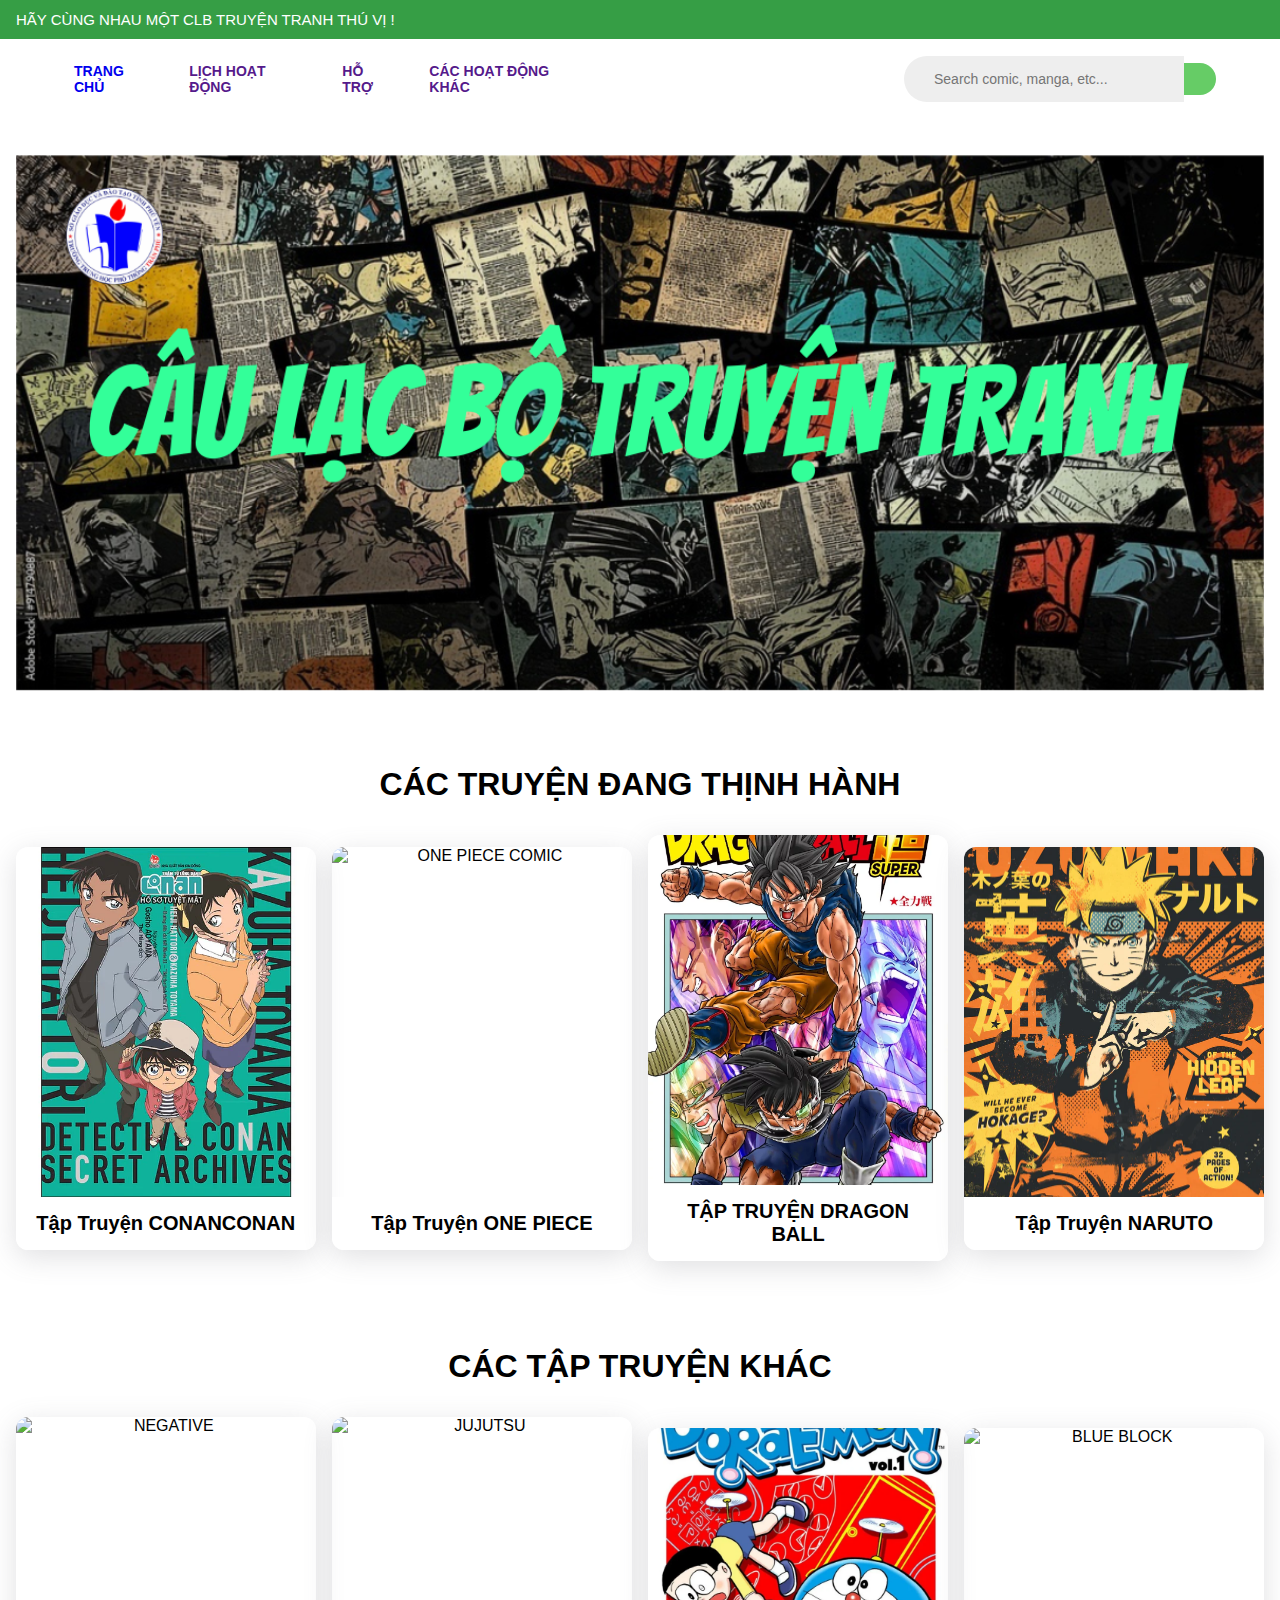
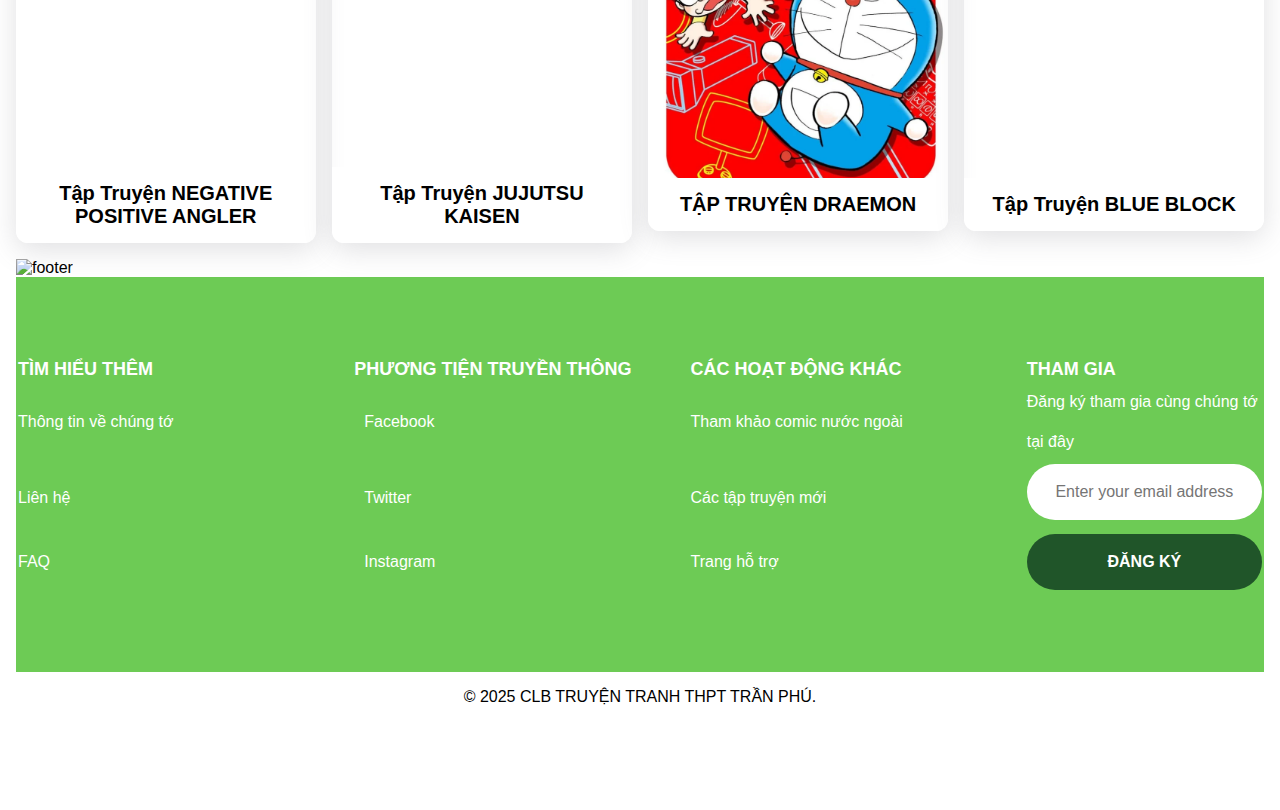
==== schedule.html @ 711e942f "Add files via upload" ====
<!DOCTYPE html>
<html lang="en">
<head>
    <meta charset="UTF-8">
    <meta http-equiv="X-UA-Compatible" content="IE=edge">
    <meta name="viewport" content="width=device-width, initial-scale=1.0">
    <title>Food Store</title>
    <link rel="stylesheet" href="style.css">
    <script src="app.js" defer></script>
    <link rel="stylesheet" href="https://cdnjs.cloudflare.com/ajax/libs/font-awesome/6.2.0/css/all.min.css" integrity="sha512-xh6O/CkQoPOWDdYTDqeRdPCVd1SpvCA9XXcUnZS2FmJNp1coAFzvtCN9BmamE+4aHK8yyUHUSCcJHgXloTyT2A==" crossorigin="anonymous" referrerpolicy="no-referrer" />
    <link rel="shortcut icon" href="./images/logo.avif" type="image/x-icon">
</head>
<body>
<div class="alert">
        <div class="info">
            
            <p>HÃY CÙNG NHAU MỘT CLB TRUYỆN TRANH THÚ VỊ !</p>
        </div>
    </div>

    <div class="main">
        <div class="nav">
            <div class="nav-left">
                <img src="./images/logo.avif" alt="">
                <ul>
                    <li><a href="index.hhtml" style="text-decoration: none; text-transform: none;">TRANG CHỦ</a></li> 
                    <li><a href="">LỊCH HOẠT ĐỘNG</a></li>
                    <li><a href="">HỖ TRỢ</a></li>
                    <li><a href="">CÁC HOẠT ĐỘNG KHÁC</a></li>
                    <li></li> 
                </ul>
            </div>
            <div class="nav-right">
                <input type="text" placeholder="Search comic, manga, etc...">
                <i class="fa-solid fa-magnifying-glass"></i>
                <a href="./pages/login.html"><i class="fa-regular fa-user"></i></a>
            </div>
        </div>

        <div class="slide">
            <img src="clbcomic.png" alt="">
        </div>

        <h1 class="title">CÁC  TRUYỆN ĐANG THỊNH HÀNH</h1>

        <div class="categories">
            <div class="card">
                <img src="conan.webp" alt="CONAN COMIC">
                <h5>Tập Truyện CONANCONAN</h5>
            </div>
            <div class="card">
                <img src="onepiece.jpg" alt="ONE PIECE COMIC">
                <h5>Tập Truyện ONE PIECE</h5>
            </div>
            <div class="card">
                <img src="s-l1600.webp" alt="GOKU COMIC">
                <h5>TẬP TRUYỆN DRAGON BALL </h5>
            </div>
            <div class="card">
                <img src="Naruto_2023.webp" alt="NARUTO COMICCOMIC">
                <h5>Tập truyện NARUTO</h5>
            </div>
        </div>
<h1 class="title">CÁC TẬP TRUYỆN KHÁC </h1>
      
 <div class="categories">
            <div class="card">
                <img src="negative.jpg" alt="NEGATIVE">
                <h5>Tập truyện NEGATIVE POSITIVE ANGLER</h5>
            <i class="fas fa-arrow-circle-right"></i>
</div>
            <div class="card">
                <img src="jujustu.jpg" alt="JUJUTSU">
                <h5>Tập Truyện JUJUTSU KAISEN</h5>
            <i class="fas fa-arrow-circle-right"></i>
</div>
            <div class="card">
                <img src="draemon.webp" alt="DORAEMON">
                <h5>TẬP TRUYỆN DRAEMON </h5>
            <i class="fas fa-arrow-circle-right"></i>
            </div>
            <div class="card">
                <img src="blueblock.webp" alt="BLUE BLOCK">
                <h5>Tập truyện BLUE BLOCK</h5>
                <i class="fas fa-arrow-circle-right"></i>
            </div>
        </div>

    <div class="footer">
        <img src="grass-layer.webp" alt="footer" width="100%">
        <div class="nav-footer">
            <table>
                <tr>
                    <th>TÌM HIỂU THÊM</th>
                    <th>PHƯƠNG TIỆN TRUYỀN THÔNG</th>
                    <th>CÁC HOẠT ĐỘNG KHÁC</th>
                    <th>THAM GIA</th>
                </tr>
               <tr>
                    <td>Thông tin về chúng tớ</td>
                    <td>
                        <div class="social">
                            <i class="fab fa-facebook"></i>
                            Facebook
                        </div>
                    </td>
                    <td>Tham khảo comic nước ngoài</td>
                    <td>Đăng ký tham gia cùng chúng tớ tại đây</td>
                </tr>
                <tr>
                    <td>Liên hệ</td>
                    <td>
                        <div class="social">
                            <i class="fab fa-twitter"></i>
                            Twitter
                        </div>
                    </td>
                    <td>Các tập truyện mới</td>
                    <td>
                        <input type="text" placeholder="Enter your email address">
                    </td>
                </tr>
                <tr>
                    <td>FAQ</td>
                    <td>
                        <div class="social">
                            <i class="fab fa-instagram"></i>
                            Instagram
                        </div>
                    </td>
                    <td>Trang hỗ trợ</td>
                    <td>
                        <button>Đăng Ký</button>
                    </td>
                </tr>
              </table>
        </div>
        <div class="copyright">
            © 2025 CLB TRUYỆN TRANH THPT TRẦN PHÚ.
        </div>
    </div>
</body>
</html>
---- style.css ----
*{
    margin: 0;
    padding: 0;
    box-sizing: border-box;
    font-family: Montserrat, sans-serif;
    text-decoration: none;
}

textarea:focus, input:focus{
    outline: none;
}

.main{
    max-width: 1400px;
    margin: 0 auto;
    padding: 0 16px;
}

.title{
    text-align: center;
    padding: 2.2em 0 0.5em 0;
}

.alert{
    background-color: #369e45;
    color: #fff;
}

.alert .info{
    max-width: 1400px;
    margin: 0 auto;
    display: flex;
    justify-content: space-between;
    padding: 11px 16px;
}

.alert .info a{
    font-size: 14px;
    font-weight: 600;
}

.alert .info a i{
    padding: 0 8px;
}

.alert .info p{
    font-size: 15px;
    font-weight: 400;
}

.nav{
    display: flex;
    justify-content: space-between;
    align-items: center;
    padding: 17px 16px;
    width: 100%;
}

.nav-left{
    display: flex;
    cursor: pointer;
    width: 50%;
}

.nav-left img{
    margin-right: 26px;
}

.nav-left ul{
    display: flex;
    justify-content: space-evenly;
    align-items: center;
    list-style: none;
    font-size: 14px;
    font-weight: 700;
}

.nav-left ul li{
    padding: 0 16px;
}

.nav-left ul li:hover{
    color: #369e45;
    transition: 0.5s;
}

.nav-right{
    display: flex;
    justify-content: flex-end;
    align-items: center;
    flex-wrap: wrap;
    width: 50%;
}

.nav-right input{
    border: none;
    border-top-left-radius: 24px;
    border-bottom-left-radius: 24px;
    background-color: #eee;
    padding: 15px 30px 15px 30px;
    color: #232323;
    font-weight: 500;
    width: 280px;
}

.nav-right input[type="text"]
{
    font-size: 14px;
}

.nav-right .fa-user, .fa-cart-shopping{
    margin: 0 0 0 32px;
    cursor: pointer;
    font-size: 26px;

}

.fa-magnifying-glass{
    background-color: #6c6;
    border-top-right-radius: 24px;
    border-bottom-right-radius: 24px;
    color: #fff;
    padding: 16px 16px;
    font-size: 14px;
    cursor: pointer;
}

.slide img{
    width: 100%;
    margin: 2.2em 0 0 0;
}

.categories{
    display: flex;
    align-items: center;
    justify-content: space-between;
    flex-wrap: wrap;
    width: 100%;
    margin: 16px 0;
}

.categories .card{
    width: 24%;
    display: flex;
    flex-direction: column;
    text-align: center;
    box-shadow: rgba(100, 100, 111, 0.2) 0px 7px 29px 0px;
    border-top-left-radius: 12px;
    border-top-right-radius: 12px;
    border-bottom-left-radius: 12px;
    border-bottom-right-radius: 12px;
    transition: transform 0.5s;
    cursor: pointer;
}

.categories .card:hover{
    transform: translateY(-10px);
}

.categories .card img{
    border-top-left-radius: 12px;
    border-top-right-radius: 12px;
    max-width: 100%;
    height: 350px;
    object-fit: cover;
}

.categories .card h5{
    border-bottom-left-radius: 12px;
    border-bottom-right-radius: 12px;
    background-color: #fff;
    text-transform: capitalize;
    font-size: 20px;
    font-weight: 600;
    color: #000;
    margin: 0;
    padding: 15px;
}

.best-sellers{
    display: flex;
    justify-content: space-between;
    align-items: center;
    flex-wrap: wrap;
    width: 100%;
}

.best-sellers .item{
    width: 31%;
    background-color: #fff;
    box-shadow: rgba(100, 100, 111, 0.2) 0px 7px 29px 0px;
    border-radius: 15px;
}

.best-sellers .item .shape-item{
    padding: 16px 16px;
}

.best-sellers .item .shape-item img{
    width: 100%;
    padding: 20px 15px 15px;
}

.best-sellers .item .shape-item h2{
    color: #000;
    height: 30px;
    overflow: hidden;
    line-height: initial;
    font-size: 21px;
    font-weight: 400;
    height: 30px;
    margin-bottom: 18px;
}

.best-sellers .item .shape-item .nav-item{
    display: flex;
    justify-content: space-between;
}

.best-sellers .item .shape-item .nav-item span{
    font-size: 24px;
    font-weight: bold;
}

.best-sellers .item .shape-item .nav-item i{
    font-size: 32px;
    color: #369e45;
    cursor: pointer;
}

.favorite-brands{
    display: flex;
    justify-content: space-evenly;
    align-items: center;    
}

.follow{
    display: flex;
    justify-content: center;
    align-items: center;
}
.follow p{
    font-size: 16px;
    font-weight: 600;
    padding: 0 0 0 6px;
}

.follow p a{
    color: #6c6;
}

.inside-view{
    display: flex;
    flex-direction: column;
}

.inside-view .ads{
    display: flex;
    justify-content: space-between;
    align-items: center;
    padding: 1.5em 0;
}

.footer img{
    margin-bottom: -4px;
}

.footer .nav-footer{
    background-color: #6dcb55;
    text-align: left;
}

.footer .nav-footer table{
    padding: 80px 0;
    margin: 0 auto;
}

.footer .nav-footer table tr th{
    margin: 0 30px 13px 30px;
    font-size: 18px;
    font-weight: 700;
    color: #fff;
    width: 27%;
}

.footer .nav-footer table tr td{
    width: 27%;
    margin: 0 30px;
    font-size: 16px;
    font-weight: 400;
    line-height: 40px;
    height: 56px;
    color: #fff;
    cursor: pointer;
}

.footer .nav-footer table tr td:hover{
    color: #369e45;
}

.footer .nav-footer table tr td .social{
    display: flex;
    align-items: center;
}

.footer .nav-footer table tr td .social i{
    padding-right: 10px;
    font-size: 23px;
} 

.footer .nav-footer table tr td input{
    width: 100%;
    border-radius: 56px;
    height: 56px;
    border: none;
    padding: 10px 15px;
    text-align: center;
    font-size: 16px;
    font-weight: 400;
    color: #0a0a0a;
    margin-bottom: 12px;
}

.footer .nav-footer table tr td button{
    background: #205529;
    color: #fff;
    font-weight: 800;
    text-transform: uppercase;
    width: 100%;
    height: 56px;
    border-radius: 56px;
    border: none;
    padding: 10px 15px;
    text-align: center;
    font-size: 16px;
    cursor: pointer;
}

.copyright{
    display: flex;
    justify-content: space-around;
    align-items: center;
    padding: 16px 0 6.5em 0;
}


@media only screen and (max-width: 1500px) {
    .best-sellers {
        display: flex;
        flex-direction: column;
        flex-wrap: wrap;
    }

    .best-sellers .item{
       width: 60%;
    }
}
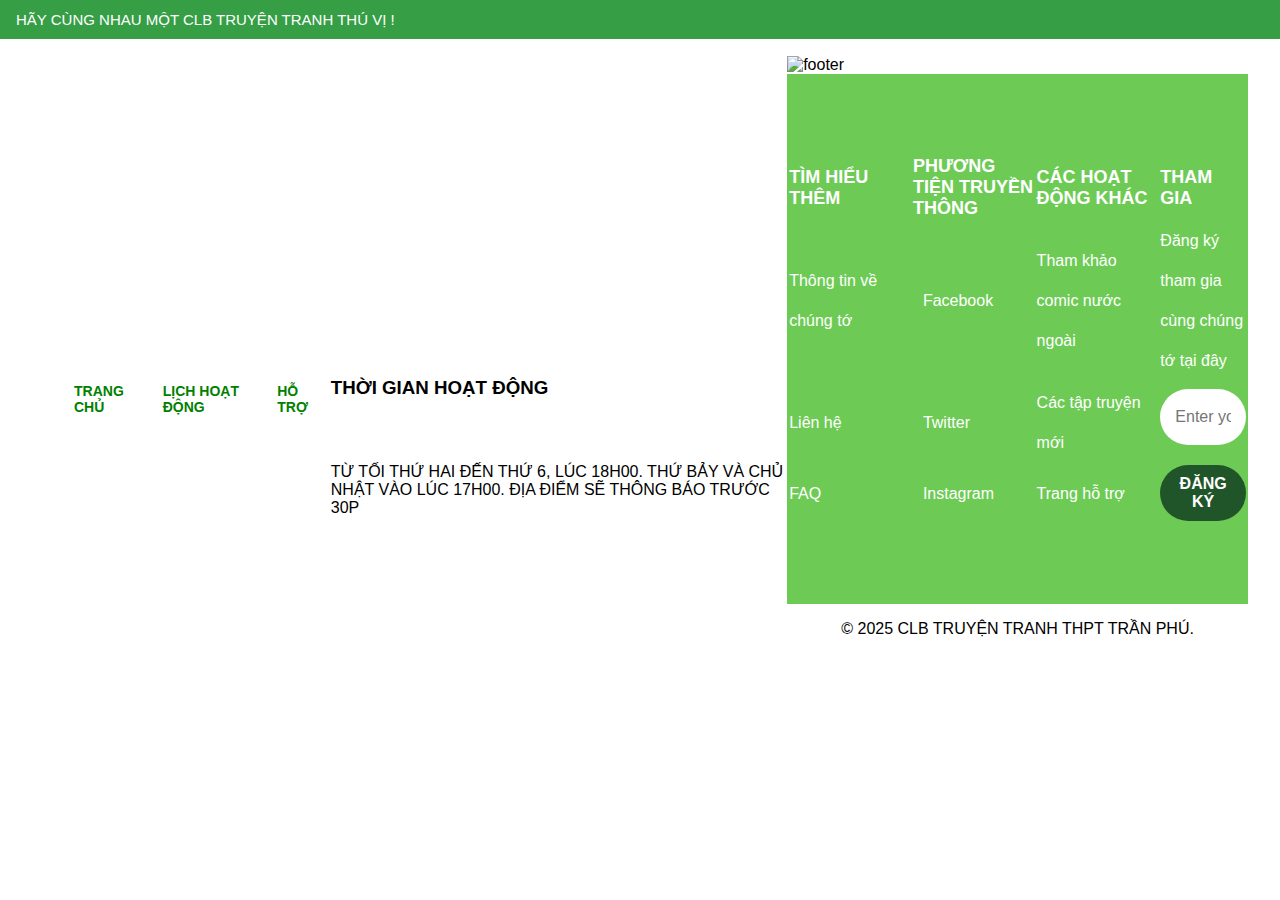
==== commit d0f3dd48: "Update schedule.html" ====
--- a/schedule.html
+++ b/schedule.html
@@ -4,7 +4,7 @@
     <meta charset="UTF-8">
     <meta http-equiv="X-UA-Compatible" content="IE=edge">
     <meta name="viewport" content="width=device-width, initial-scale=1.0">
-    <title>Food Store</title>
+    <title>Lịch - CLB COMIC</title>
     <link rel="stylesheet" href="style.css">
     <script src="app.js" defer></script>
     <link rel="stylesheet" href="https://cdnjs.cloudflare.com/ajax/libs/font-awesome/6.2.0/css/all.min.css" integrity="sha512-xh6O/CkQoPOWDdYTDqeRdPCVd1SpvCA9XXcUnZS2FmJNp1coAFzvtCN9BmamE+4aHK8yyUHUSCcJHgXloTyT2A==" crossorigin="anonymous" referrerpolicy="no-referrer" />
@@ -23,68 +23,18 @@
             <div class="nav-left">
                 <img src="./images/logo.avif" alt="">
                 <ul>
-                    <li><a href="index.hhtml" style="text-decoration: none; text-transform: none;">TRANG CHỦ</a></li> 
-                    <li><a href="">LỊCH HOẠT ĐỘNG</a></li>
-                    <li><a href="">HỖ TRỢ</a></li>
-                    <li><a href="">CÁC HOẠT ĐỘNG KHÁC</a></li>
-                    <li></li> 
+                   <li><a href="index.html" style="text-decoration: none; text-transform: none; color: green;">TRANG CHỦ</a></li>
+                    <li><a href="schedule.html" style="text-decoration: none; text-transform: none; color: green;">LỊCH HOẠT ĐỘNG</a></li>
+                    <li><a href="support.html" style="text-decoration: none; text-transform: none; color: green;">HỖ TRỢ</a></li>
                 </ul>
             </div>
-            <div class="nav-right">
-                <input type="text" placeholder="Search comic, manga, etc...">
-                <i class="fa-solid fa-magnifying-glass"></i>
-                <a href="./pages/login.html"><i class="fa-regular fa-user"></i></a>
-            </div>
-        </div>
+           <div class="slide-second" style="padding-top: 10rem;">
+        <h3>THỜI GIAN HOẠT ĐỘNG</h3>
+        <p style="width: 100%; font-weight: 400; padding: 4rem 0px;">
+            TỪ TỐI THỨ HAI ĐẾN THỨ 6, LÚC 18H00. THỨ BẢY VÀ CHỦ NHẬT VÀO LÚC 17H00. ĐỊA ĐIỂM SẼ THÔNG BÁO TRƯỚC 30P
+        </p>
+    </div>
 
-        <div class="slide">
-            <img src="clbcomic.png" alt="">
-        </div>
-
-        <h1 class="title">CÁC  TRUYỆN ĐANG THỊNH HÀNH</h1>
-
-        <div class="categories">
-            <div class="card">
-                <img src="conan.webp" alt="CONAN COMIC">
-                <h5>Tập Truyện CONANCONAN</h5>
-            </div>
-            <div class="card">
-                <img src="onepiece.jpg" alt="ONE PIECE COMIC">
-                <h5>Tập Truyện ONE PIECE</h5>
-            </div>
-            <div class="card">
-                <img src="s-l1600.webp" alt="GOKU COMIC">
-                <h5>TẬP TRUYỆN DRAGON BALL </h5>
-            </div>
-            <div class="card">
-                <img src="Naruto_2023.webp" alt="NARUTO COMICCOMIC">
-                <h5>Tập truyện NARUTO</h5>
-            </div>
-        </div>
-<h1 class="title">CÁC TẬP TRUYỆN KHÁC </h1>
-      
- <div class="categories">
-            <div class="card">
-                <img src="negative.jpg" alt="NEGATIVE">
-                <h5>Tập truyện NEGATIVE POSITIVE ANGLER</h5>
-            <i class="fas fa-arrow-circle-right"></i>
-</div>
-            <div class="card">
-                <img src="jujustu.jpg" alt="JUJUTSU">
-                <h5>Tập Truyện JUJUTSU KAISEN</h5>
-            <i class="fas fa-arrow-circle-right"></i>
-</div>
-            <div class="card">
-                <img src="draemon.webp" alt="DORAEMON">
-                <h5>TẬP TRUYỆN DRAEMON </h5>
-            <i class="fas fa-arrow-circle-right"></i>
-            </div>
-            <div class="card">
-                <img src="blueblock.webp" alt="BLUE BLOCK">
-                <h5>Tập truyện BLUE BLOCK</h5>
-                <i class="fas fa-arrow-circle-right"></i>
-            </div>
-        </div>
 
     <div class="footer">
         <img src="grass-layer.webp" alt="footer" width="100%">
--- a/style.css
+++ b/style.css
@@ -343,6 +343,15 @@
     padding: 16px 0 6.5em 0;
 }
 
+a {
+  text-decoration: none;
+  text-transform: none;
+  color: green;
+}
+
+a:visited {
+  color: black;
+}
 
 @media only screen and (max-width: 1500px) {
     .best-sellers {
@@ -354,4 +363,4 @@
     .best-sellers .item{
        width: 60%;
     }
-}+}
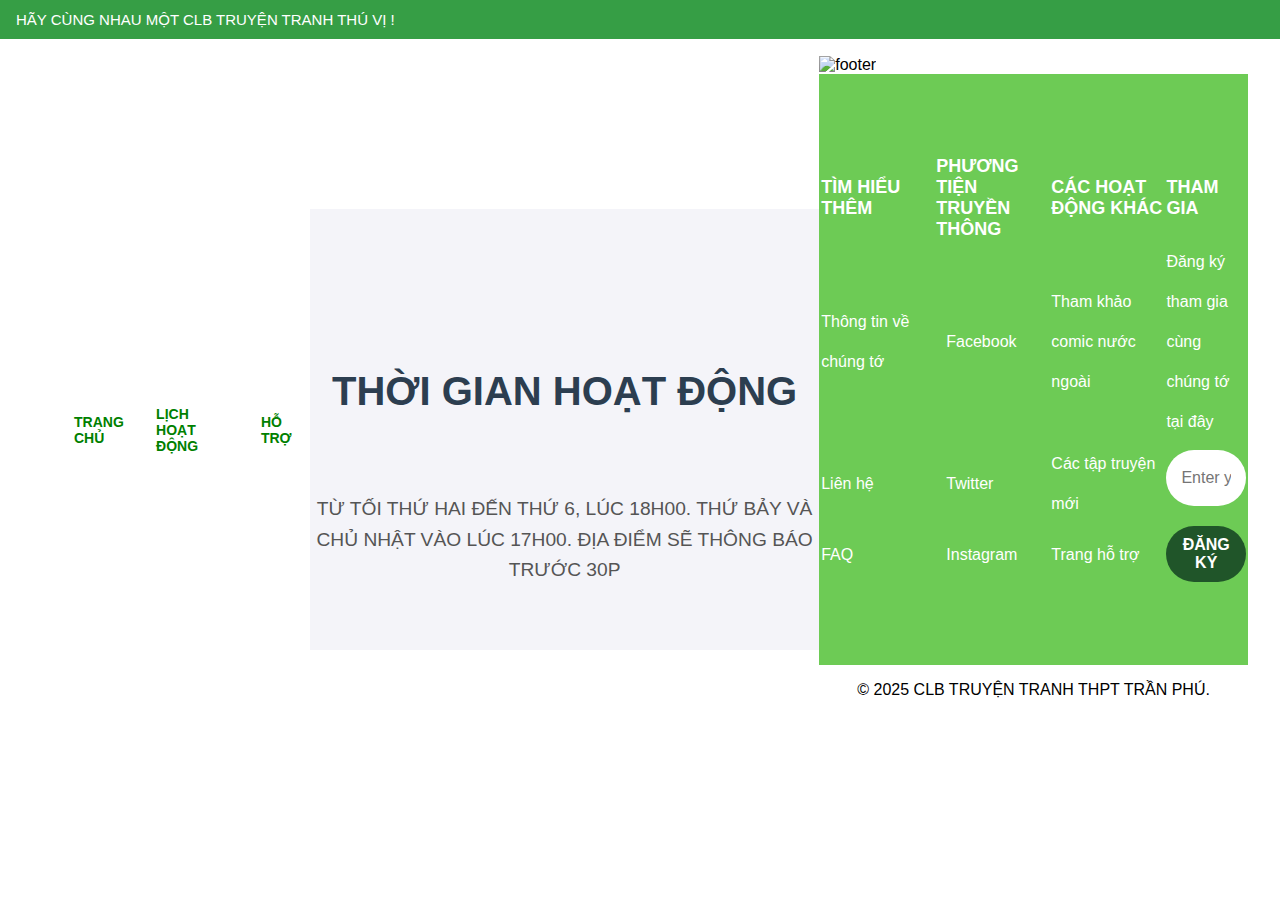
==== commit abe58051: "Update schedule.html" ====
--- a/schedule.html
+++ b/schedule.html
@@ -7,8 +7,8 @@
     <title>Lịch - CLB COMIC</title>
     <link rel="stylesheet" href="style.css">
     <script src="app.js" defer></script>
-    <link rel="stylesheet" href="https://cdnjs.cloudflare.com/ajax/libs/font-awesome/6.2.0/css/all.min.css" integrity="sha512-xh6O/CkQoPOWDdYTDqeRdPCVd1SpvCA9XXcUnZS2FmJNp1coAFzvtCN9BmamE+4aHK8yyUHUSCcJHgXloTyT2A==" crossorigin="anonymous" referrerpolicy="no-referrer" />
-    <link rel="shortcut icon" href="./images/logo.avif" type="image/x-icon">
+    <link rel="stylesheet" href="schedule.css">
+
 </head>
 <body>
 <div class="alert">
--- a/style.css
+++ b/style.css
@@ -352,6 +352,31 @@
 a:visited {
   color: black;
 }
+ 
+.slide-second {
+  padding-top: 10rem;
+  text-align: center;
+  background-color: #f4f4f9;
+  color: #333;
+}
+
+.slide-second h3 {
+  font-size: 2.5rem;
+  font-weight: bold;
+  color: #2c3e50;
+  margin-bottom: 1rem;
+}
+
+.slide-second p {
+  width: 80%;
+  margin: 0 auto;
+  font-size: 1.2rem;
+  line-height: 1.6;
+  font-weight: 400;
+  color: #555;
+  padding: 4rem 0;
+}
+
 
 @media only screen and (max-width: 1500px) {
     .best-sellers {
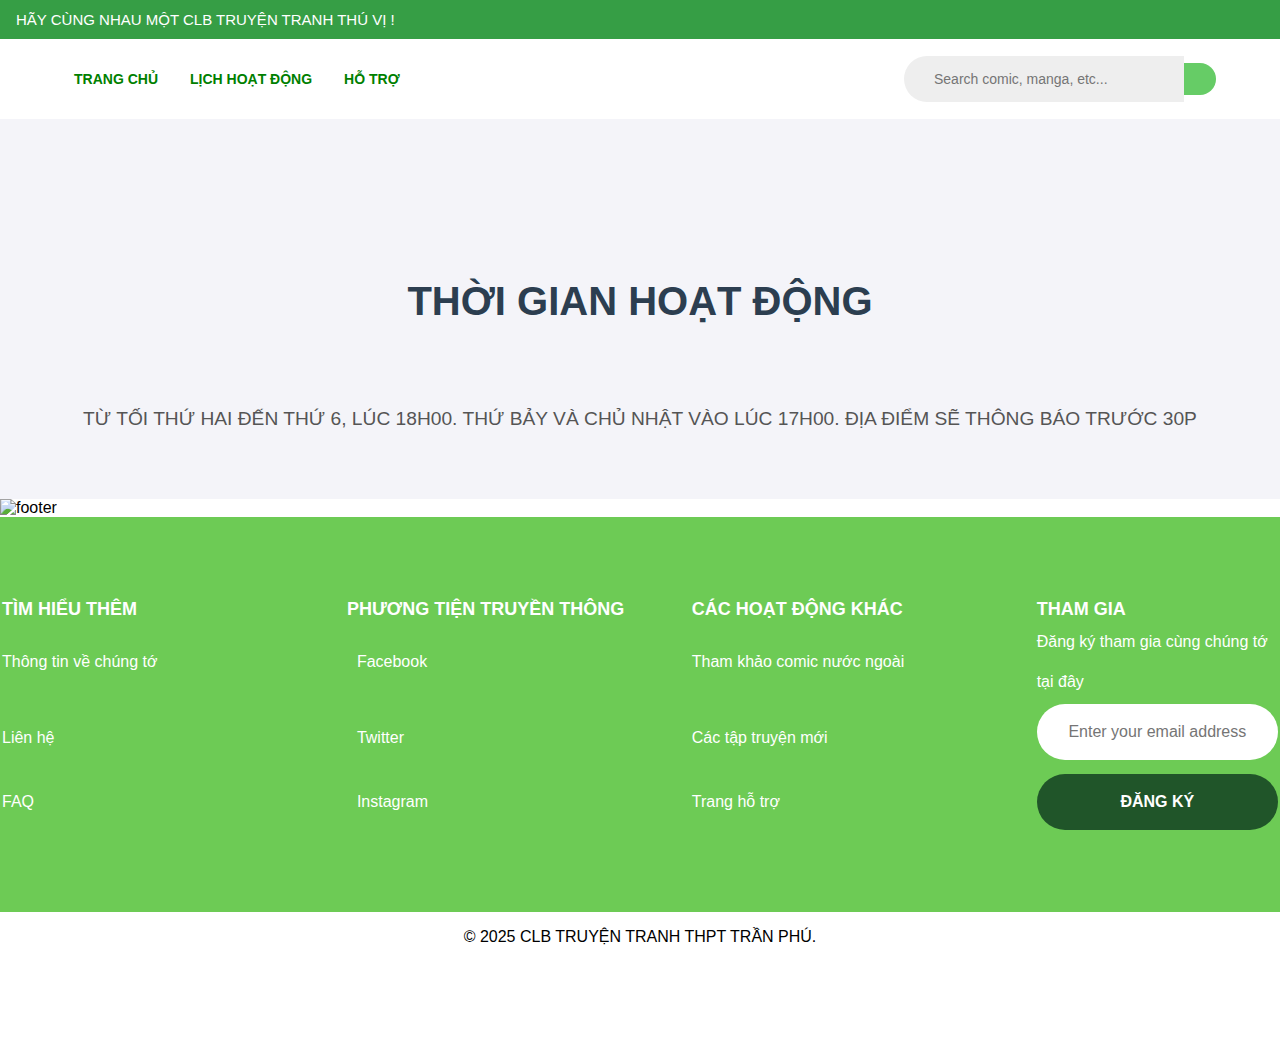
==== commit 8113a10d: "Update schedule.html" ====
--- a/schedule.html
+++ b/schedule.html
@@ -1,12 +1,15 @@
+
 <!DOCTYPE html>
 <html lang="en">
 <head>
     <meta charset="UTF-8">
     <meta http-equiv="X-UA-Compatible" content="IE=edge">
     <meta name="viewport" content="width=device-width, initial-scale=1.0">
-    <title>Lịch - CLB COMIC</title>
+    <title>Food Store</title>
     <link rel="stylesheet" href="style.css">
     <script src="app.js" defer></script>
+    <link rel="stylesheet" href="https://cdnjs.cloudflare.com/ajax/libs/font-awesome/6.2.0/css/all.min.css" integrity="sha512-xh6O/CkQoPOWDdYTDqeRdPCVd1SpvCA9XXcUnZS2FmJNp1coAFzvtCN9BmamE+4aHK8yyUHUSCcJHgXloTyT2A==" crossorigin="anonymous" referrerpolicy="no-referrer" />
+    <link rel="shortcut icon" href="./images/logo.avif" type="image/x-icon">
     <link rel="stylesheet" href="schedule.css">
 
 </head>
@@ -23,17 +26,25 @@
             <div class="nav-left">
                 <img src="./images/logo.avif" alt="">
                 <ul>
-                   <li><a href="index.html" style="text-decoration: none; text-transform: none; color: green;">TRANG CHỦ</a></li>
+                    <li><a href="index.html" style="text-decoration: none; text-transform: none;">TRANG CHỦ</a></li> 
                     <li><a href="schedule.html" style="text-decoration: none; text-transform: none; color: green;">LỊCH HOẠT ĐỘNG</a></li>
                     <li><a href="support.html" style="text-decoration: none; text-transform: none; color: green;">HỖ TRỢ</a></li>
                 </ul>
             </div>
-           <div class="slide-second" style="padding-top: 10rem;">
-        <h3>THỜI GIAN HOẠT ĐỘNG</h3>
-        <p style="width: 100%; font-weight: 400; padding: 4rem 0px;">
-            TỪ TỐI THỨ HAI ĐẾN THỨ 6, LÚC 18H00. THỨ BẢY VÀ CHỦ NHẬT VÀO LÚC 17H00. ĐỊA ĐIỂM SẼ THÔNG BÁO TRƯỚC 30P
-        </p>
-    </div>
+            <div class="nav-right">
+                <input type="text" placeholder="Search comic, manga, etc...">
+                <i class="fa-solid fa-magnifying-glass"></i>
+                <a href="./pages/login.html"><i class="fa-regular fa-user"></i></a>
+            </div>
+        </div>
+
+        </div>
+<div class="slide-second" style="padding-top: 10rem;">
+    <h3>THỜI GIAN HOẠT ĐỘNG</h3>
+    <p style="width: 100%; font-weight: 400; padding: 4rem 0px;">
+        TỪ TỐI THỨ HAI ĐẾN THỨ 6, LÚC 18H00. THỨ BẢY VÀ CHỦ NHẬT VÀO LÚC 17H00. ĐỊA ĐIỂM SẼ THÔNG BÁO TRƯỚC 30P
+    </p>
+</div>
 
 
     <div class="footer">
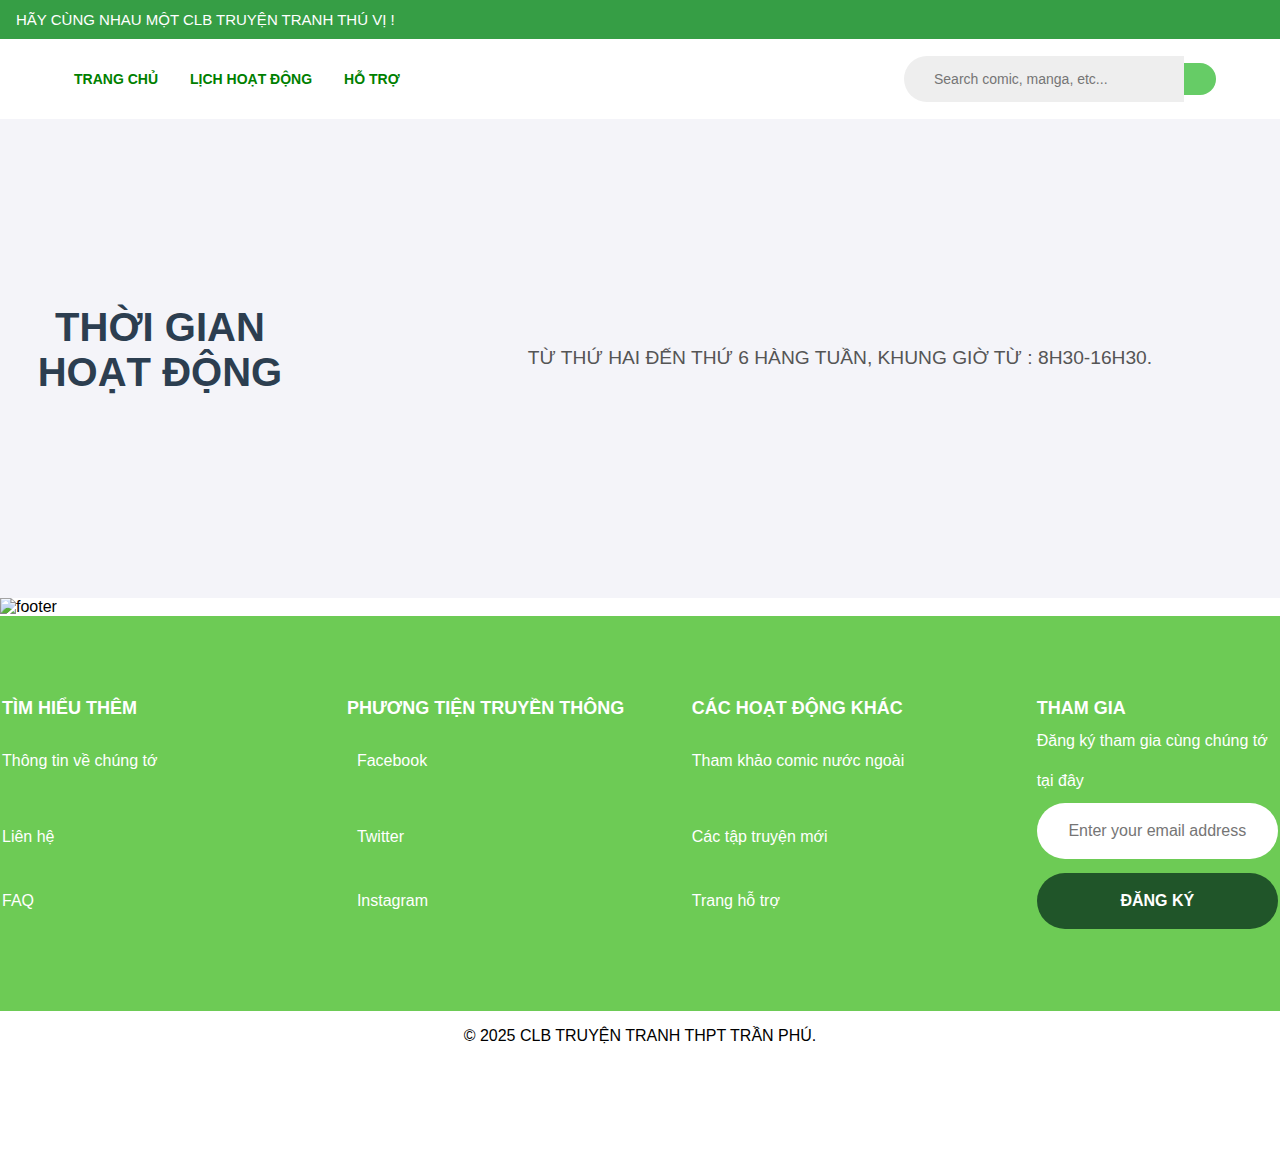
==== commit 5fc8640b: "Update schedule.html" ====
--- a/schedule.html
+++ b/schedule.html
@@ -5,7 +5,7 @@
     <meta charset="UTF-8">
     <meta http-equiv="X-UA-Compatible" content="IE=edge">
     <meta name="viewport" content="width=device-width, initial-scale=1.0">
-    <title>Food Store</title>
+    <title>lịch - CLB COMIC</title>
     <link rel="stylesheet" href="style.css">
     <script src="app.js" defer></script>
     <link rel="stylesheet" href="https://cdnjs.cloudflare.com/ajax/libs/font-awesome/6.2.0/css/all.min.css" integrity="sha512-xh6O/CkQoPOWDdYTDqeRdPCVd1SpvCA9XXcUnZS2FmJNp1coAFzvtCN9BmamE+4aHK8yyUHUSCcJHgXloTyT2A==" crossorigin="anonymous" referrerpolicy="no-referrer" />
@@ -42,7 +42,7 @@
 <div class="slide-second" style="padding-top: 10rem;">
     <h3>THỜI GIAN HOẠT ĐỘNG</h3>
     <p style="width: 100%; font-weight: 400; padding: 4rem 0px;">
-        TỪ TỐI THỨ HAI ĐẾN THỨ 6, LÚC 18H00. THỨ BẢY VÀ CHỦ NHẬT VÀO LÚC 17H00. ĐỊA ĐIỂM SẼ THÔNG BÁO TRƯỚC 30P
+                       TỪ THỨ HAI ĐẾN THỨ 6 HÀNG TUẦN, KHUNG GIỜ TỪ : 8H30-16H30.
     </p>
 </div>
 
--- a/style.css
+++ b/style.css
@@ -377,6 +377,60 @@
   padding: 4rem 0;
 }
 
+.slide-second {
+  padding: 10rem 0;
+  display: flex;
+  justify-content: center;
+  align-items: center;
+  gap: 5rem;
+  background-color: #f4f4f9;
+}
+
+.slide-second .left {
+  width: 40%;
+}
+
+.slide-second .left h2 {
+  font-size: 2.5rem;
+  color: #2c3e50;
+  margin-bottom: 2rem;
+  text-transform: uppercase;
+}
+
+.slide-second .info-help {
+  width: 100%;
+  padding: 1rem;
+  margin-bottom: 2rem;
+  border: 1px solid #ccc;
+  border-radius: 0.5rem;
+  box-sizing: border-box;
+  font-size: 1.2rem;
+}
+
+.slide-second .button {
+  display: block;
+  width: 100%;
+  padding: 1rem;
+  background-color: #3498db;
+  color: white;
+  border: none;
+  border-radius: 0.5rem;
+  font-size: 1.2rem;
+  cursor: pointer;
+  text-transform: uppercase;
+  transition: background 0.3s;
+}
+
+.slide-second .button:hover {
+  background-color: #2980b9;
+}
+
+.slide-second .right img {
+  max-width: 100%;
+  height: auto;
+  border-radius: 1rem;
+}
+
 
 @media only screen and (max-width: 1500px) {
     .best-sellers {
